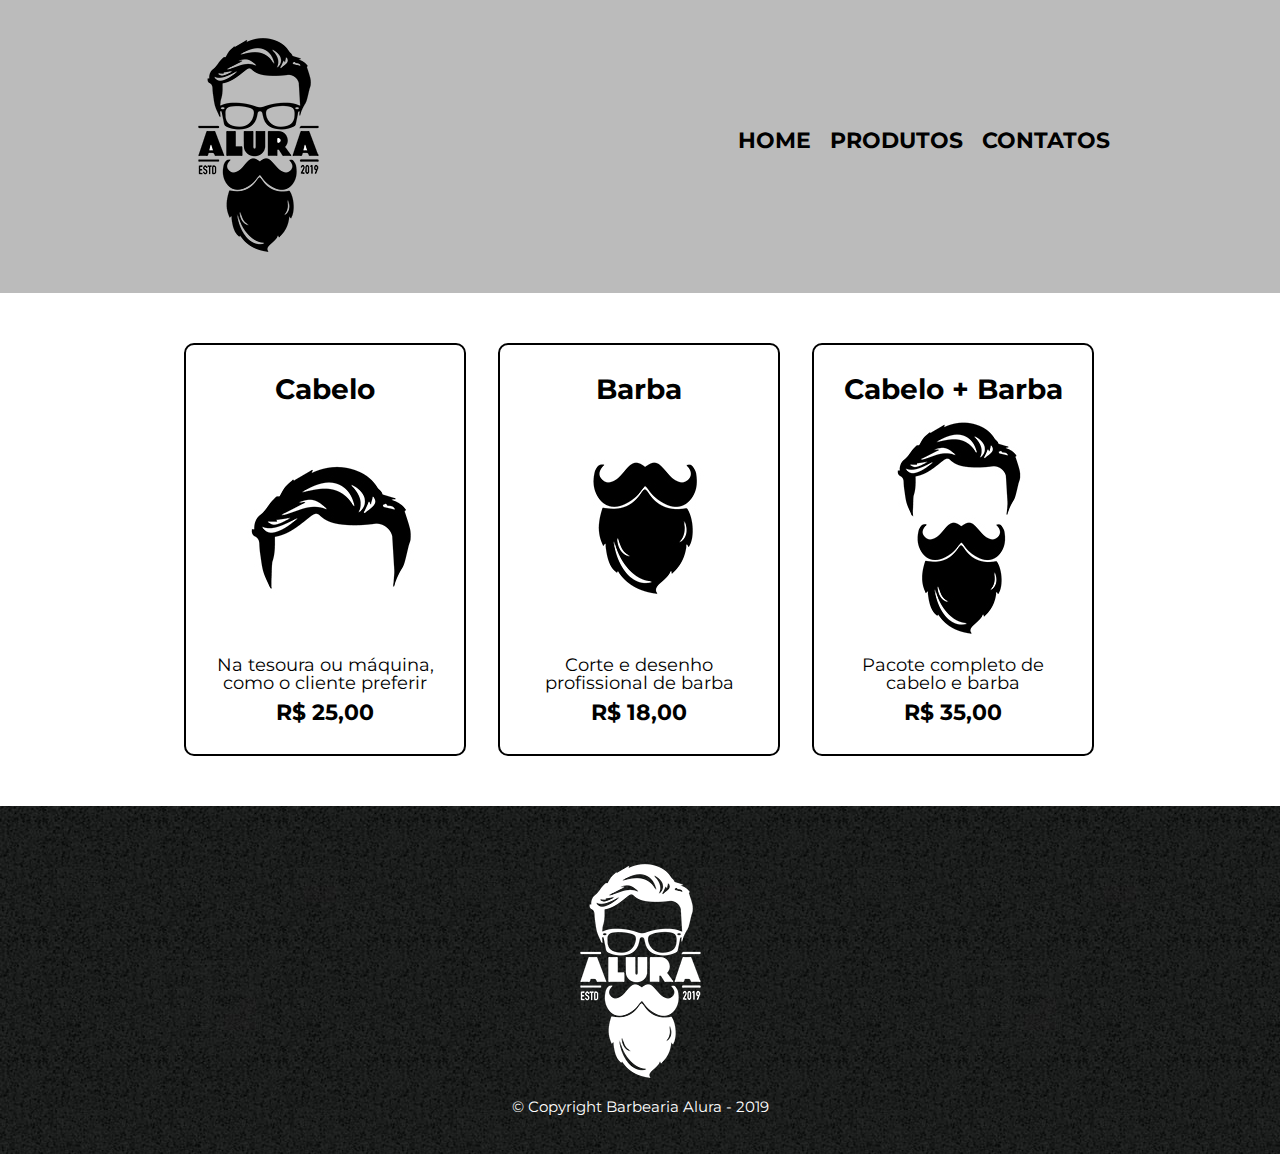
==== produtos.html @ f62b2d5d "arquivos site4" ====
<!DOCTYPE html>
<html lang="pt-br">
<head>
    <meta charset="UTF-8">
    <meta http-equiv="X-UA-Compatible" content="IE=edge">
    <meta name="viewport" content="width=device-width, initial-scale=1.0">
    <title>Produtos - Barbearia Alura</title>
    <link rel="stylesheet" href="/reset.css">
    <link rel="stylesheet" href="/style.css">
    
</head>
<body>
    
    <header>
        <div class="caixa">
              <h1><img src="/logo.png"></h1>

           <nav>
              <ul>
                <li><a href="index.html">Home</a></li>
                <li><a href="produtos.html">Produtos</a></li>
                <li><a href="contato.html">Contatos</a></li>
             </ul>
           </nav>
       </div>
    </header>

    <main>
        <ul class="produtos">
        <li>
            <h2>Cabelo</h2>
            <img src="/cabelo.jpg">
            <p class="produto-descricao">Na tesoura ou máquina, como o cliente preferir</p>
            <p class="produto-preco">R$ 25,00</p>
        
        
        </li>
        <li><h2>Barba</h2>
            <img src="/barba.jpg">
            <p class="produto-descricao">Corte e desenho profissional de barba</p>
            <p class="produto-preco">R$ 18,00</p>
        
        
        </li>
        <li><h2>Cabelo + Barba</h2>
            <img src="/cabelo+barba.jpg">
            <p class="produto-descricao">Pacote completo de cabelo e barba</p>
            <p class="produto-preco">R$ 35,00</p>
        
        </li>
    </ul>
    </main>

    <footer>
        <img src="/logo-branco.png">
        <p class="copyright">&copy; Copyright Barbearia Alura - 2019</p>
    </footer>


    
</body>
</html>
---- style.css ----
@import url('https://fonts.googleapis.com/css2?family=Merriweather:ital,wght@0,300;0,400;0,700;0,900;1,300;1,400;1,700;1,900&family=Montserrat:ital,wght@0,100;0,200;0,300;0,400;0,500;0,600;0,700;0,800;0,900;1,100;1,200;1,300;1,400;1,500;1,600;1,700;1,800;1,900&family=Noto+Serif:ital,wght@0,400;0,700;1,400;1,700&display=swap');

body{
    font-family: 'Montserrat', sans-serif;
    background-image: linear-gradient(90deg white gray);
    
}

header{
    background: #bbbbbb;
    padding: 20px 0;
}

.principal{
    padding: 3em 0;
    background-color: #fefefe;
    
}

.caixa{
    width: 940px;
    position: relative;
    margin: 0 auto;
}

nav{
    position: absolute;
    top: 110px;
    right: 0;
}

nav li{
    display: inline;
    margin: 0 0 0 15px; 
}

nav a{
    text-transform: uppercase;
    color: black;
    font-weight: bold;
    font-size: 22px;
    text-decoration: none;
}

nav a:hover{
    color: #c78c19;
    text-decoration: underline;
}

.produtos{
    width: 940px;
    margin: 0 auto;
    padding: 50px 0;
}
.produtos li{
    display: inline-block;
    text-align: center;
    width: 30%;
    vertical-align: top;
    margin: 0 1.5%;
    padding: 30px 20px;
    box-sizing: border-box;
    border: 2px solid black;
    border-radius: 10px;
}

.produtos li:hover{
    border: 2px solid  #c78c19;
}

.produtos li:hover h2{
    font-size: 30px;
}

.produtos li:active{
    border-color: green;
}

.produtos h2{
    font-size: 28px;
    font-weight: bold;
}

.produto-descricao{
    font-size: 18px;
}

.produto-preco{
    font-size: 22px;
    font-weight: bold;
    margin-top: 10px;
}

footer{
    text-align: center;
    background-image: url(/bg.jpg);
    padding: 40px 0;
}

.copyright{
    color: white;
    font-size: 15px;
}


form{
    margin:40px 4rem;
}

form label, legend{
    display: block;
    font-size: 18px;
    margin: 0 0 10px 0;
}

.input-padrao{
    display:block;
    margin: 0 0 15px 0;
    padding:10px 15px;
    width: 50%;
}

.checkbox{
    margin: 20px 0;
}

.class{
    margin: 5px 0;
}

.menu{
    margin: 15px 0;
}

.enviar{
    width: 40%;
    padding: 15px 0;
    background-color: orange;
    color: white;
    font-weight: bold;
    font-size:18px;
    border: none;
    border-radius: 5px;
    cursor: pointer;
    transition: 1s all;
}

.enviar:hover{
    background-color:darkorange;
}

table{
    margin: 15px 4rem;
}

thead{
    background-color: #555555;
    color: white;
    font-weight: bold;
}

td, th{
    border: 1px solid black;
    padding: 8px 15px;
    font-family: 'Segoe UI', Tahoma, Geneva, Verdana, sans-serif;
}

/* css da página inicial */
.banner{
    width: 100%;

}

.titulo-principal{
    text-align: center;
    font-size: 2em;
    margin: 0 0 1em 0;
    clear: both;
    color: rgba(0, 0, 0, 0.3);
}

.principal{
    width: 940px;
    margin: 0 auto;
    background-color: #fefefe;

}

.principal p{
    margin: 0 0 1em;
}

.principal strong{
    font-weight: bold;
}

.principal em{
    font-style: italic;
}

.conteudo-beneficios{
    width: 640px;
    margin: 0 auto;
}

.lista-beneficios{
    width: 40%;
    display: inline-block;
    vertical-align: top;
}

.itens{
    line-height: 1.5em;
}



.itens:first-child{
    font-weight: bold;
}

.itens:before{
    content: "★";


}

.imagem-beneficios{
    width: 60%;
    box-shadow: blue 5px 5px 5px;
}



.utensilios{
    width: 120px;
    float: left;
    margin: 0 20px 20px 0;
}

.mapa{
    padding: 3em 0;
    background: linear-gradient(#fefefe, #888888)
    
}

.mapa-conteudo{
    width: 940px;
    margin: 0 auto;
}

.mapa p{
    margin-bottom: 2em;
    text-align: center;
}

.beneficios{
    padding: 3em 0;
    background-color: #888888;
}

.video{
    width: 560px;
    margin: 2em auto;
}

@media screen and (max-width:480px) {
    .caixa, .principal, .conteudo-beneficios, .mapa-conteudo, .video{
        width: auto;
    }

    h1{
        text-align: center;
    }

    nav{
        position: static;
        text-align: center;
    }

    .lista-beneficios, .imagem-beneficios{
        width: 100%;
    }

}
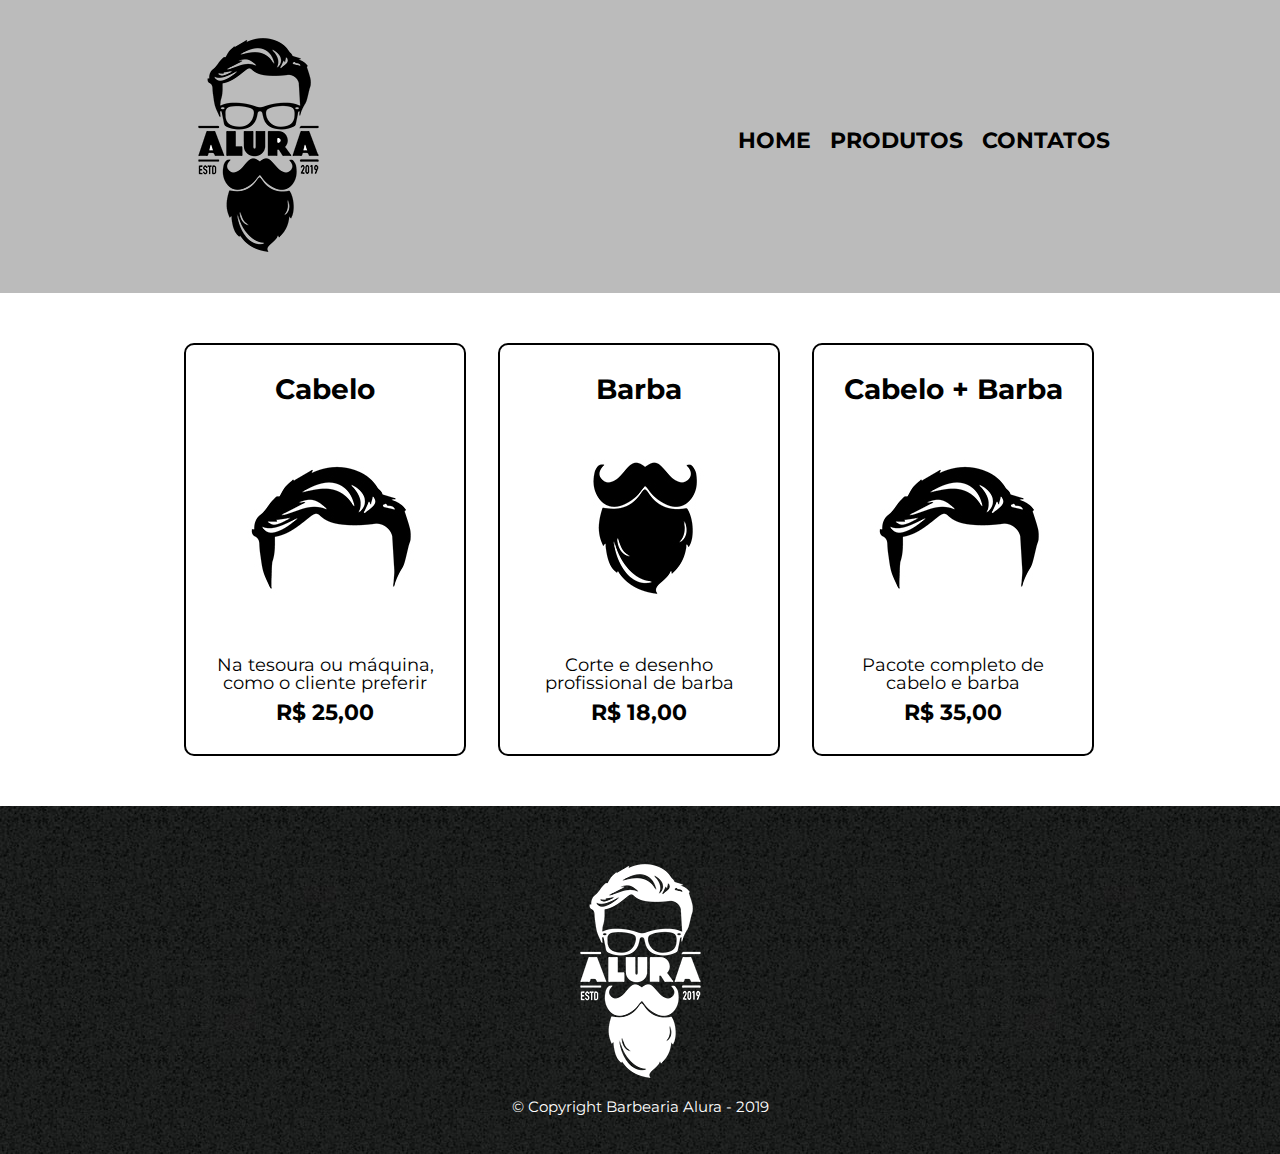
==== commit 0e055a86: "Add files via upload" ====
--- a/produtos.html
+++ b/produtos.html
@@ -43,7 +43,7 @@
         
         </li>
         <li><h2>Cabelo + Barba</h2>
-            <img src="/cabelo+barba.jpg">
+            <img src="/cabelo.jpg">
             <p class="produto-descricao">Pacote completo de cabelo e barba</p>
             <p class="produto-preco">R$ 35,00</p>
         
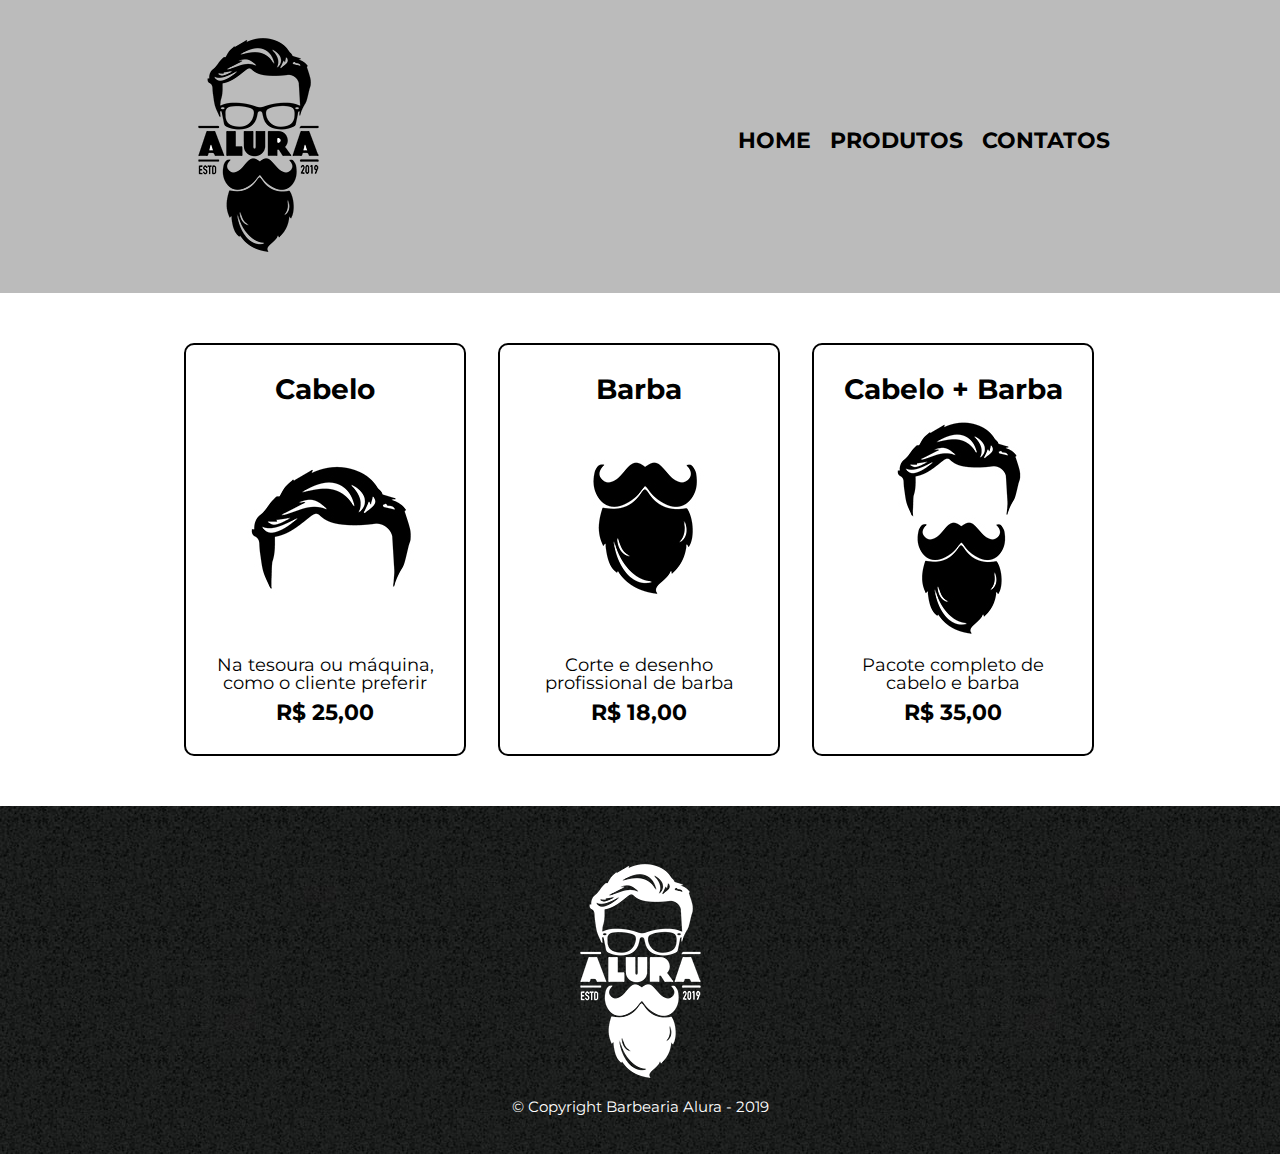
==== commit ec31a684: "arquivos site4" ====
--- a/produtos.html
+++ b/produtos.html
@@ -43,7 +43,7 @@
         
         </li>
         <li><h2>Cabelo + Barba</h2>
-            <img src="/cabelo.jpg">
+            <img src="/cabelobarba.jpg">
             <p class="produto-descricao">Pacote completo de cabelo e barba</p>
             <p class="produto-preco">R$ 35,00</p>
         
